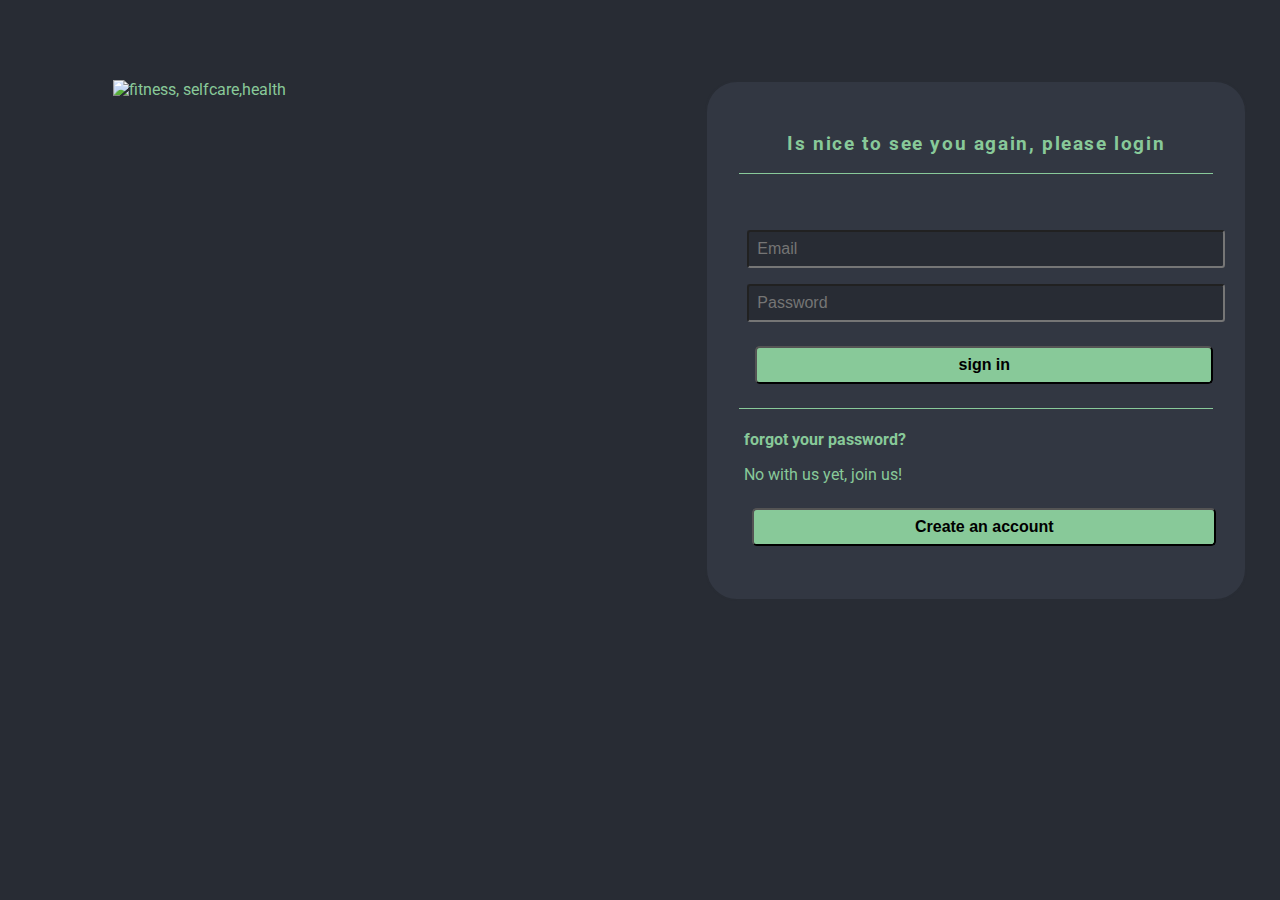
==== index.html @ aa4ee851 "Agregando el html y css ya desarrollado anteriormente" ====
<!DOCTYPE html>
<html lang="en">
<head>
    <link rel="stylesheet" href="style.css">
    <link rel="preconnect" href="https://fonts.googleapis.com">
    <link rel="preconnect" href="https://fonts.gstatic.com" crossorigin>
    <link href="https://fonts.googleapis.com/css2?family=Roboto&display=swap" rel="stylesheet">
    <meta charset="UTF-8">
    <meta http-equiv="X-UA-Compatible" content="IE=edge">
    <meta name="viewport" content="width=1.0, initial-scale=1.0">
    <title>Login</title>
</head>
<body>
    <div id="container">
        <img src="ilustration/LoginDraw.svg" alt="fitness, selfcare,health" id="logindraw">
        <div id="login">
            <div id="login_title">
                <h3>Is nice to see you again, please login</h3>
            </div>
                <form action="#" id="input_form">
                    <input type="email" id="email" placeholder="Email">

                    <input type="password" id="password" placeholder="Password  ">
                    <br>
                    <input type="submit" value="sign in" id="submit">
                    </br>
                </form>
            <div id="register">
                <b><p><a href="#">forgot your password?</a></p></b>
                <p>No with us yet, join us!</p>
                <input type="button" value="Create an account" id="createAccount">
            </div>
        </div>
    </div>
</body>
</html>
---- style.css ----
body{
    background-color: rgb(40,44,52);
    font-family: 'Roboto', sans-serif;
    color: #88c999;
    margin: 0;
    padding: 0;
    box-sizing: border-box;
}
#container{
    display: flex;
    justify-content: space-evenly;
}
#logindraw{
    width: 30em;
    height: 100%;
    margin: 5em;
}
#login{
    border: 2px rgb(40,44,52) solid;
    border-radius: 2em;
    background-color: rgb(50, 55, 66);
    padding: 2em;
    margin-top: 5em;
}
#login_title{
    text-align: center;
    letter-spacing: .1em;
    margin-bottom: 3em;
    border-bottom: 1px solid #88c999;
}
#input_form{
    padding: .5em;
    border-bottom: 1px solid #88c999;
}
#email{
    width: 100%;
    background-color: rgb(40,44,52);
    border-radius: .2em;
    padding: .5em;
    color: #88c999;
    margin-bottom: 1em;
    font-size: 1em;

}
#email:hover{
    background-color: rgb(50, 55, 65);
}
#password{
    width: 100%;
    background-color: rgb(40,44,52);
    border-radius: .2em;
    padding: .5em;
    color: #88c999;
    margin-bottom: 1em;
    font-size: 1em;
}
#password:hover{
    background-color: rgb(50, 55, 65);
}
#submit{
    margin: .5em;
    width: 100%;
    border-radius: .3em;
    background-color: #88c999;
    padding: .5em;
    font-weight: 750;
    margin-bottom: 1em;
    font-size: 1em;

}
#register{
    padding: 5px;
}
#createAccount{
    width: 100%;
    margin: .5em;
    border-radius: .3em;
    background-color: #88c999;
    padding: .5em;
    font-weight: 750;
    margin-bottom: 1em;
    font-size: 1em;
}
a{
    text-decoration: none;
    color: #88c999;
}
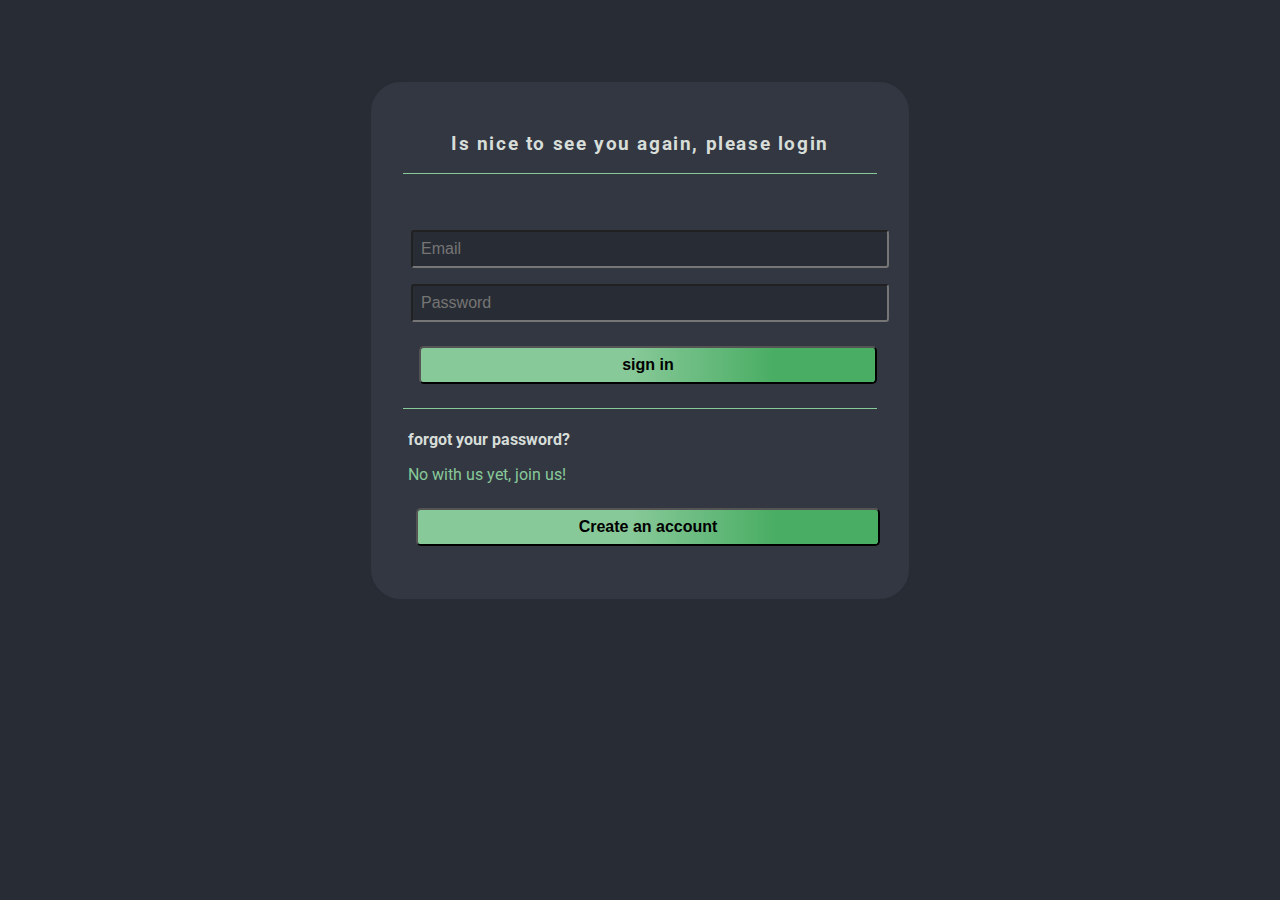
==== commit 1ad9070e: "modificaciones del estilo" ====
--- a/index.html
+++ b/index.html
@@ -12,7 +12,6 @@
 </head>
 <body>
     <div id="container">
-        <img src="ilustration/LoginDraw.svg" alt="fitness, selfcare,health" id="logindraw">
         <div id="login">
             <div id="login_title">
                 <h3>Is nice to see you again, please login</h3>
--- a/style.css
+++ b/style.css
@@ -9,11 +9,6 @@
 #container{
     display: flex;
     justify-content: space-evenly;
-}
-#logindraw{
-    width: 30em;
-    height: 100%;
-    margin: 5em;
 }
 #login{
     border: 2px rgb(40,44,52) solid;
@@ -27,6 +22,7 @@
     letter-spacing: .1em;
     margin-bottom: 3em;
     border-bottom: 1px solid #88c999;
+    color: #d7ddd8;
 }
 #input_form{
     padding: .5em;
@@ -61,12 +57,17 @@
     margin: .5em;
     width: 100%;
     border-radius: .3em;
-    background-color: #88c999;
+    background: rgb(136,201,153);
+    background: linear-gradient(90deg, rgba(136,201,153,1) 46%, rgba(73,173,99,1) 78%); 
     padding: .5em;
     font-weight: 750;
     margin-bottom: 1em;
     font-size: 1em;
-
+    cursor: pointer;
+}
+#submit:hover{
+    background: rgb(146,200,160);
+    background: linear-gradient(90deg, rgba(146,200,160,1) 38%, rgba(171,240,189,1) 78%);
 }
 #register{
     padding: 5px;
@@ -75,13 +76,19 @@
     width: 100%;
     margin: .5em;
     border-radius: .3em;
-    background-color: #88c999;
+    background: rgb(136,201,153);
+    background: linear-gradient(90deg, rgba(136,201,153,1) 46%, rgba(73,173,99,1) 78%);
     padding: .5em;
     font-weight: 750;
     margin-bottom: 1em;
     font-size: 1em;
+    cursor: pointer;
+}
+#createAccount:hover{
+    background: rgb(146,200,160);
+    background: linear-gradient(90deg, rgba(146,200,160,1) 38%, rgba(171,240,189,1) 78%);
 }
 a{
     text-decoration: none;
-    color: #88c999;
+    color: #d7ddd8;
 }
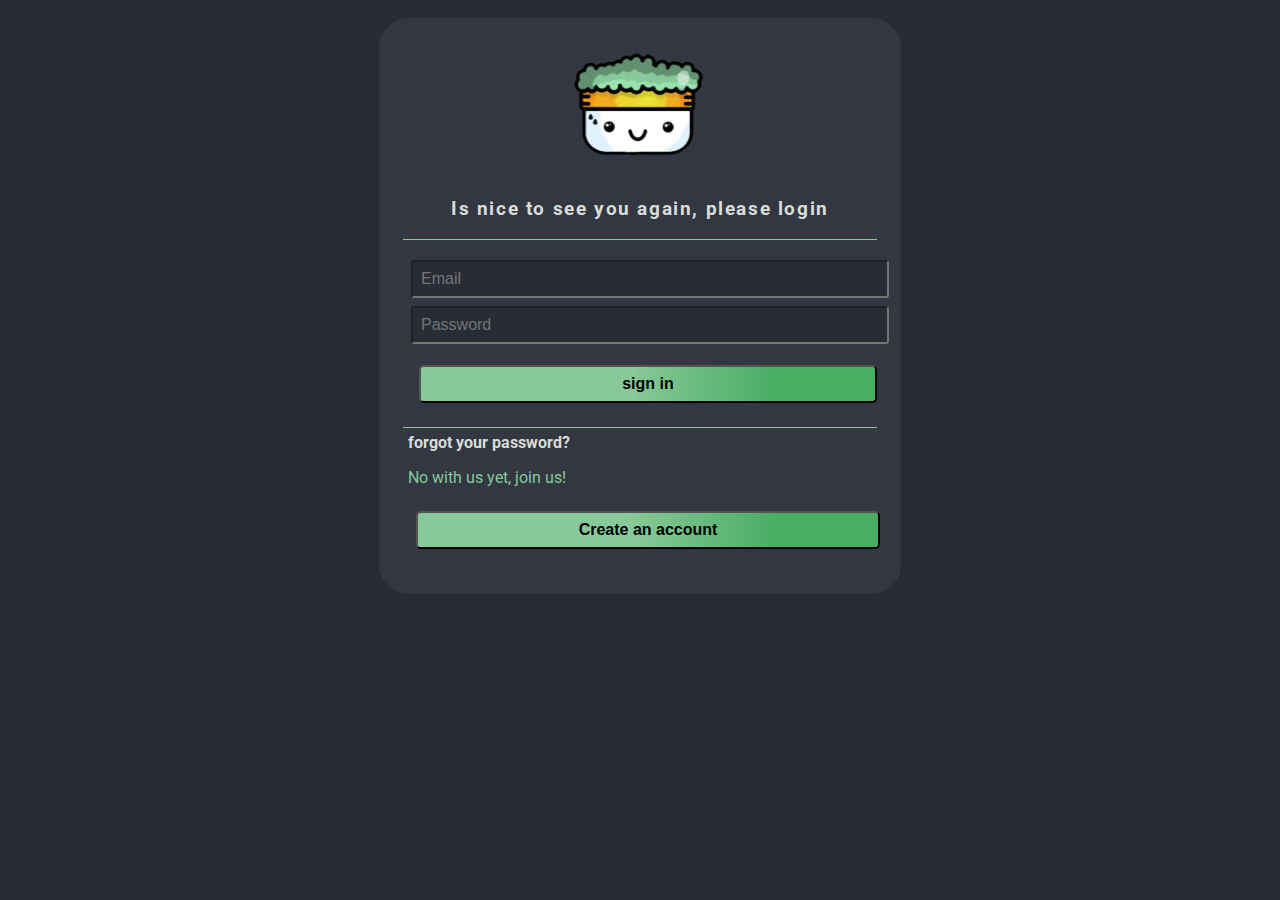
==== commit 0ac5ef52: "Modificacion del estilo y agrego el logo DOM" ====
--- a/index.html
+++ b/index.html
@@ -14,7 +14,8 @@
     <div id="container">
         <div id="login">
             <div id="login_title">
-                <h3>Is nice to see you again, please login</h3>
+                <a href="#"><img src="images/DOM.png" alt="DOM,I-care,health" id="login-image"></a>
+                <h3 id="title-style">Is nice to see you again, please login</h3>
             </div>
                 <form action="#" id="input_form">
                     <input type="email" id="email" placeholder="Email">
@@ -25,7 +26,7 @@
                     </br>
                 </form>
             <div id="register">
-                <b><p><a href="#">forgot your password?</a></p></b>
+                <a href="#" id="forgot-password">forgot your password?</a>
                 <p>No with us yet, join us!</p>
                 <input type="button" value="Create an account" id="createAccount">
             </div>
--- a/style.css
+++ b/style.css
@@ -14,13 +14,19 @@
     border: 2px rgb(40,44,52) solid;
     border-radius: 2em;
     background-color: rgb(50, 55, 66);
-    padding: 2em;
-    margin-top: 5em;
+    padding: 1.5em;
+    margin: 1em;
+}
+#login-image{
+    display: block;
+    margin-left: auto;
+    margin-right: auto;
+    width: 30%;
 }
 #login_title{
     text-align: center;
     letter-spacing: .1em;
-    margin-bottom: 3em;
+    margin-bottom: .8em;
     border-bottom: 1px solid #88c999;
     color: #d7ddd8;
 }
@@ -34,7 +40,7 @@
     border-radius: .2em;
     padding: .5em;
     color: #88c999;
-    margin-bottom: 1em;
+    margin-bottom: .5em;
     font-size: 1em;
 
 }
@@ -47,7 +53,7 @@
     border-radius: .2em;
     padding: .5em;
     color: #88c999;
-    margin-bottom: 1em;
+    margin-bottom: .8em;
     font-size: 1em;
 }
 #password:hover{
@@ -72,6 +78,12 @@
 #register{
     padding: 5px;
 }
+#forgot-password{
+    font-weight: 700;
+}
+#forgot-password:hover{
+    color: #ebeeeb;
+}
 #createAccount{
     width: 100%;
     margin: .5em;
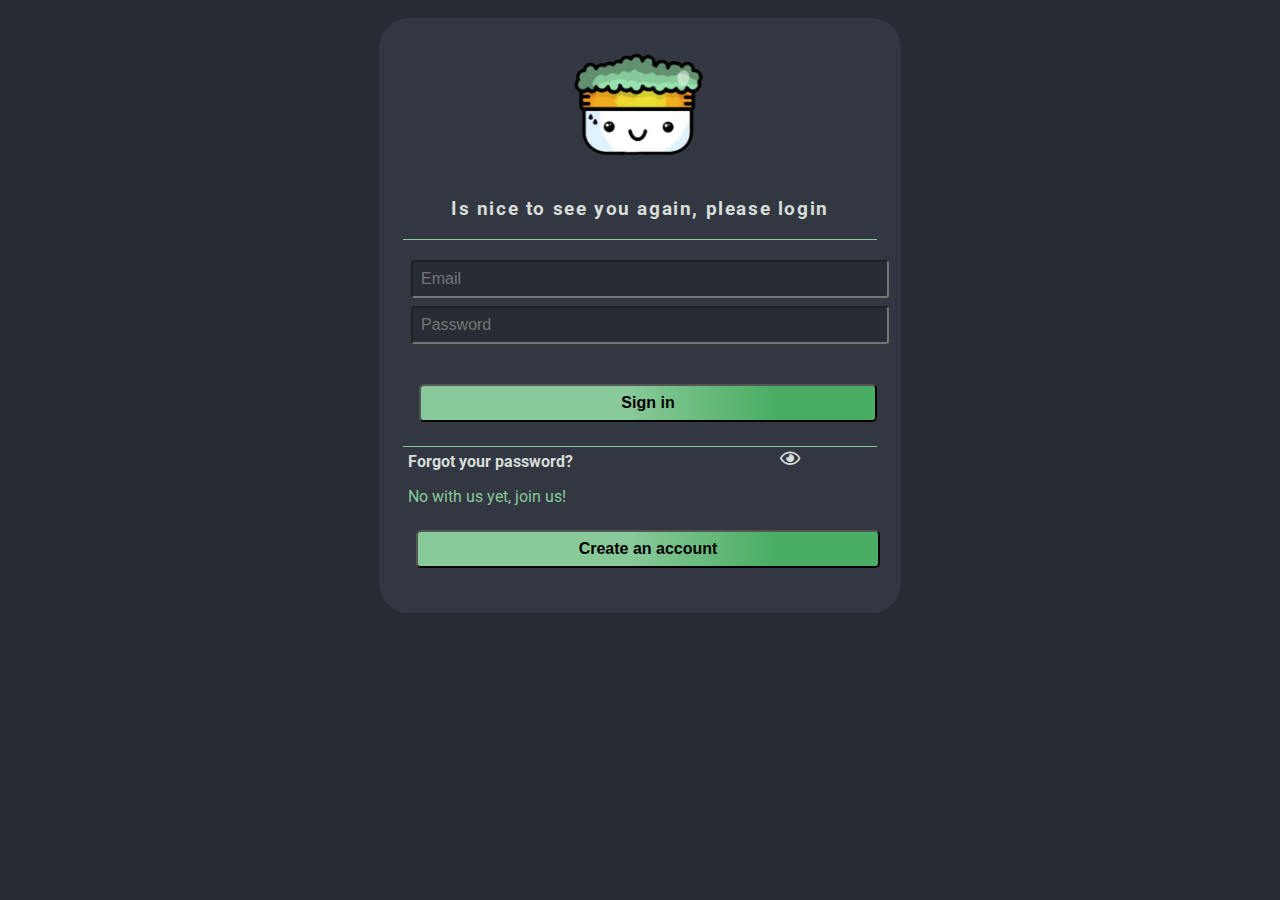
==== commit 92ee0394: "Agregacion funcionalidad mostrar password" ====
--- a/index.html
+++ b/index.html
@@ -5,10 +5,12 @@
     <link rel="preconnect" href="https://fonts.googleapis.com">
     <link rel="preconnect" href="https://fonts.gstatic.com" crossorigin>
     <link href="https://fonts.googleapis.com/css2?family=Roboto&display=swap" rel="stylesheet">
+    <link rel="stylesheet" href="https://cdnjs.cloudflare.com/ajax/libs/font-awesome/5.7.0/css/all.min.css">
+    <script src="code.js"></script>
     <meta charset="UTF-8">
     <meta http-equiv="X-UA-Compatible" content="IE=edge">
     <meta name="viewport" content="width=1.0, initial-scale=1.0">
-    <title>Login</title>
+    <title>I-care | Login</title>
 </head>
 <body>
     <div id="container">
@@ -21,12 +23,15 @@
                     <input type="email" id="email" placeholder="Email">
 
                     <input type="password" id="password" placeholder="Password  ">
+                    <span id="show_password">
+                        <i class="far fa-eye" aria-hidden="true" id="eye" onclick="toggle()"></i>
+                    </span>
                     <br>
-                    <input type="submit" value="sign in" id="submit">
+                    <input type="submit" value="Sign in" id="submit">
                     </br>
                 </form>
             <div id="register">
-                <a href="#" id="forgot-password">forgot your password?</a>
+                <a href="#" id="forgot-password">Forgot your password?</a>
                 <p>No with us yet, join us!</p>
                 <input type="button" value="Create an account" id="createAccount">
             </div>
--- a/style.css
+++ b/style.css
@@ -59,6 +59,17 @@
 #password:hover{
     background-color: rgb(50, 55, 65);
 }
+#show_password{
+    position: absolute;
+    right: 30em;
+    transform: translate(0,-50%);
+    top: 51%;
+    cursor: pointer;
+}
+.far{
+    font-size: 18px;
+    color: #d7ddd8;
+}
 #submit{
     margin: .5em;
     width: 100%;
